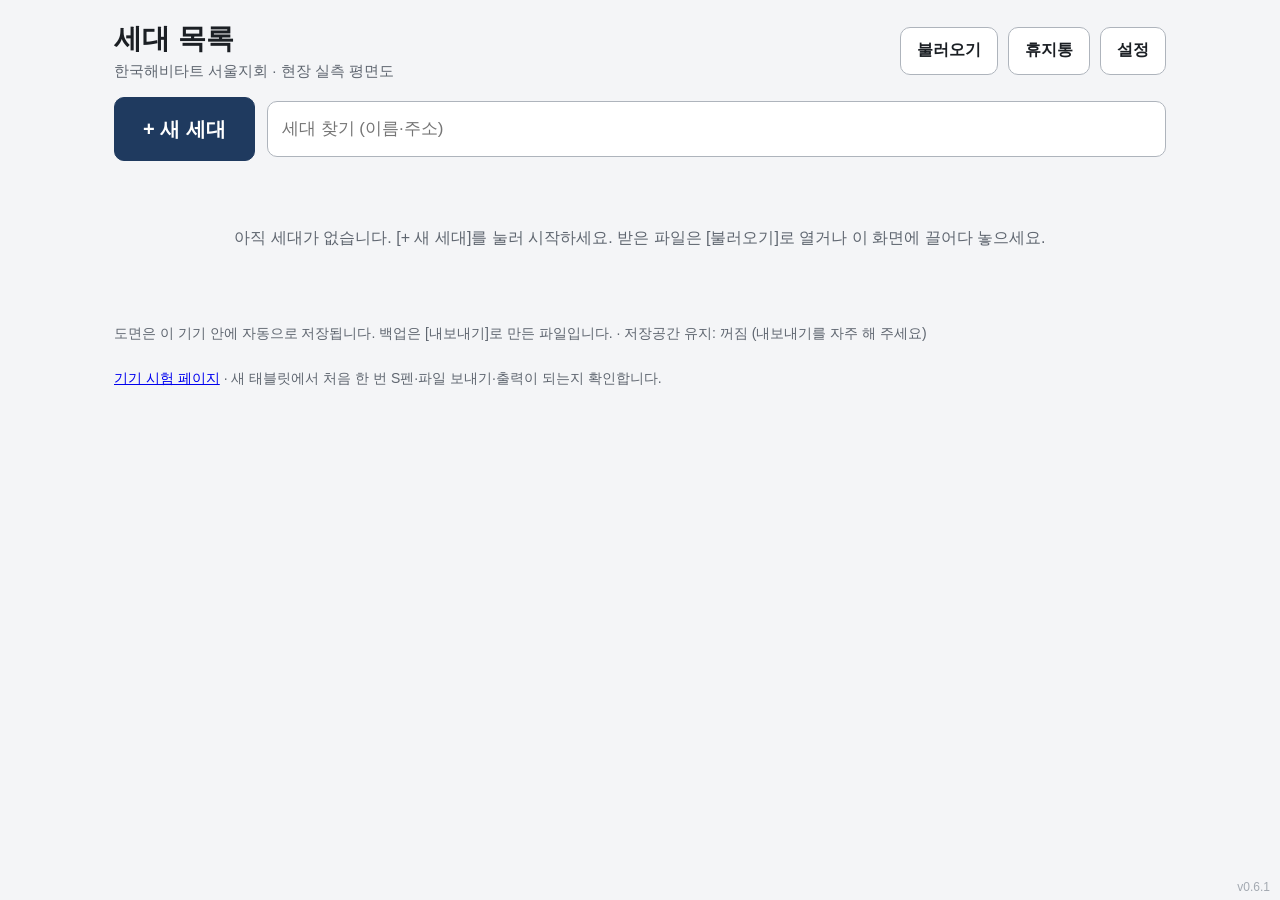
==== index.html @ 55244ece "평면도 앱 0.6.1: 사선 벽, 회전(되돌리기와 분리) Co-Authored-By: Claude Opus 5.5 <noreply@anthropic.com>" ====
<!doctype html>
<html lang="ko">
<head>
  <meta charset="utf-8">
  <meta name="viewport" content="width=device-width, initial-scale=1, viewport-fit=cover, interactive-widget=resizes-content">
  <meta name="theme-color" content="#1f5fae">
  <meta name="description" content="한국해비타트 서울지회 현장 실측 평면도">
  <title>평면도</title>
  <link rel="manifest" href="./manifest.webmanifest">
  <link rel="icon" href="./icons/icon.svg" type="image/svg+xml">
  <link rel="apple-touch-icon" href="./icons/icon-192.png">
  <link rel="stylesheet" href="./css/app.css">
  <link rel="stylesheet" href="./css/openings.css">
  <link rel="stylesheet" href="./css/fixtures.css">
  <link rel="stylesheet" href="./css/output.css">
  <link rel="stylesheet" href="./css/checks.css">
  <link rel="stylesheet" href="./css/settings.css">
  <script type="module" src="./js/main.js"></script>
</head>
<body>
  <div id="updateBanner" class="update-banner" role="status" hidden>
    <span>새 버전이 있습니다. 저장된 도면은 그대로 남습니다.</span>
    <button id="btnApplyUpdate" type="button" class="btn btn-primary">지금 적용</button>
  </div>

  <!-- 세대 목록 (filled by js/ui/list.js) -->
  <main id="list" class="screen list-screen" hidden></main>

  <!-- 그리기 화면 -->
  <section id="editor" class="screen editor" hidden aria-label="평면도 그리기">
    <header class="topbar">
      <button id="btnBack" type="button" class="btn btn-top">≡ 목록</button>
      <button id="btnTitle" type="button" class="title-btn" title="세대 정보 바꾸기">새 세대</button>
      <span id="saveState" class="save-state" aria-live="polite"></span>
      <div class="topbar-right">
        <button id="btnUndo" type="button" class="btn btn-top btn-icon" aria-label="되돌리기" title="되돌리기 (Ctrl+Z)" disabled>↶</button>
        <button id="btnRedo" type="button" class="btn btn-top btn-icon" aria-label="다시 실행" title="다시 실행 (Ctrl+Y)" disabled>↷</button>
        <button id="btnChecks" type="button" class="btn btn-top" aria-haspopup="true">검사 0</button>
        <button id="btnExport" type="button" class="btn btn-top btn-primary" title="프로젝트 파일로 보내기 (드라이브·PC)">내보내기</button>
        <button id="btnOutput" type="button" class="btn btn-top" title="A4 도면 그림(PNG·JPG·PDF)으로 저장">출력</button>
        <button id="btnSettings" type="button" class="btn btn-top" title="창·문 목록, 띄어 쓰기, 기본값, 조사자 이름">설정</button>
      </div>
    </header>

    <div class="editor-body">
      <nav id="toolbar" class="toolbar" aria-label="도구">
        <button type="button" class="tool" data-tool="wall" aria-pressed="true">
          <svg viewBox="0 0 32 32" aria-hidden="true"><path d="M6 6h6v14h14v6H6z" fill="currentColor"/></svg>
          <span>벽</span>
        </button>
        <button type="button" class="tool" data-tool="select" aria-pressed="false">
          <svg viewBox="0 0 32 32" aria-hidden="true"><path d="M8 4l16 12-7 1.5 4 8-3.5 1.8-4-8L8 24z" fill="currentColor"/></svg>
          <span>선택</span>
        </button>
        <button type="button" class="tool" data-tool="room" aria-pressed="false">
          <svg viewBox="0 0 32 32" aria-hidden="true"><rect x="4" y="7" width="20" height="18" fill="none" stroke="currentColor" stroke-width="3"/><path d="M26 2v8M22 6h8" stroke="currentColor" stroke-width="2.5"/></svg>
          <span>실 추가</span>
        </button>
        <button type="button" class="tool" data-tool="divider" aria-pressed="false">
          <svg viewBox="0 0 32 32" aria-hidden="true"><rect x="4" y="6" width="24" height="20" fill="none" stroke="currentColor" stroke-width="3"/><path d="M16 7v18" stroke="currentColor" stroke-width="2" stroke-dasharray="3 2.5"/></svg>
          <span>구역 나누기</span>
        </button>
        <div class="toolbar-sep" role="separator"></div>
        <button type="button" class="tool" data-tool="window" aria-pressed="false">
          <svg viewBox="0 0 32 32" aria-hidden="true"><rect x="3" y="12" width="26" height="8" fill="none" stroke="currentColor" stroke-width="2"/><path d="M3 16h26" stroke="currentColor" stroke-width="1.2"/></svg>
          <span>창</span>
        </button>
        <button type="button" class="tool" data-tool="door" aria-pressed="false">
          <svg viewBox="0 0 32 32" aria-hidden="true"><path d="M6 26V6M6 6a20 20 0 0 1 20 20" fill="none" stroke="currentColor" stroke-width="2"/></svg>
          <span>문</span>
        </button>
        <button type="button" class="tool" data-tool="fixture" aria-pressed="false">
          <svg viewBox="0 0 32 32" aria-hidden="true"><rect x="5" y="8" width="22" height="16" fill="none" stroke="currentColor" stroke-width="2"/><path d="M5 24L27 8" stroke="currentColor" stroke-width="1.5"/></svg>
          <span>설비</span>
        </button>
        <button type="button" class="tool" data-tool="memo" aria-pressed="false">
          <svg viewBox="0 0 32 32" aria-hidden="true"><path d="M4 22c4-8 7 4 11-3s6 2 13-6" fill="none" stroke="currentColor" stroke-width="2.5" stroke-linecap="round"/></svg>
          <span>메모</span>
        </button>
      </nav>

      <div id="canvasWrap" class="canvas-wrap">
        <canvas id="plan" aria-label="평면도 그림"></canvas>
        <p id="hint" class="hint"></p>
        <span id="penChip" class="pen-chip" hidden>S펜 사용 중 · 도면 위 손 터치는 무시</span>
        <div class="view-btns">
          <button id="btnRotate" type="button" class="btn" aria-label="도면 회전" title="누를 때마다 도면이 오른쪽으로 90° 회전합니다 (네 번 누르면 원래대로)">↻ 회전</button>
          <button id="btnDims" type="button" class="btn" aria-pressed="false" title="출력될 치수 줄 보기">치수선 보기</button>
          <button id="btnFit" type="button" class="btn" title="도면 전체가 보이게">전체 보기</button>
        </div>
        <section id="panel" class="panel" aria-label="입력" hidden></section>
      </div>
    </div>

    <div id="checksPopover" class="checks-popover" role="dialog" aria-label="검사 결과" hidden></div>
  </section>

  <div id="toasts" class="toasts" aria-live="polite"></div>
  <span id="appVersion" class="app-version"></span>
</body>
</html>
---- css/app.css ----
/* Floor-plan app styles. Landscape tablet first, dark-on-light, large touch targets
   (buttons >= 48px, numpad keys >= 64px). PC (fine pointer) gets a smaller numpad. */

:root {
  --font: "Malgun Gothic", "맑은 고딕", "Apple SD Gothic Neo", "Noto Sans KR", "Noto Sans CJK KR", sans-serif;
  --bg: #F4F5F7;
  --surface: #FFFFFF;
  --text: #1B1F24;
  --muted: #5F6670;
  --line: #D5D9DF;
  --line-strong: #AEB4BC;
  --primary: #1F3A5F;
  --primary-text: #FFFFFF;
  --accent: #0070C0;
  --active: #F59E0B;
  --active-bg: #FEF3C7;
  --warn: #E8710A;
  --danger: #C5221F;
  --ok: #1E7F3C;
  --soon: #A3A9B1;
  --touch: 48px;
  --key-w: 76px;
  --key-h: 64px;
  --radius: 10px;
  --topbar-h: 60px;
  --toolbar-w: 96px;
}

* { box-sizing: border-box; }

html, body {
  margin: 0;
  height: 100%;
  background: var(--bg);
  color: var(--text);
  font-family: var(--font);
  font-size: 16px;
  -webkit-text-size-adjust: 100%;
  -webkit-tap-highlight-color: transparent;
}

body { overflow: hidden; overscroll-behavior: none; }

/* No page pinch-zoom: the plan canvas has its own zoom. Lists and panels still scroll. */
html, body { touch-action: pan-x pan-y; }
.editor { touch-action: none; }
.editor .panel, .editor .toolbar, .checks-popover { touch-action: pan-y; }

button, input { font: inherit; color: inherit; }

[hidden] { display: none !important; }

.visually-hidden {
  position: absolute !important;
  width: 1px; height: 1px;
  overflow: hidden;
  clip: rect(0 0 0 0);
  white-space: nowrap;
}

/* ---- buttons ---------------------------------------------------------------------------- */

.btn {
  min-height: var(--touch);
  min-width: var(--touch);
  padding: 0 16px;
  border: 1px solid var(--line-strong);
  border-radius: var(--radius);
  background: var(--surface);
  color: var(--text);
  font-size: 16px;
  font-weight: 600;
  cursor: pointer;
  touch-action: manipulation;
  user-select: none;
  display: inline-flex;
  align-items: center;
  justify-content: center;
  gap: 6px;
  white-space: nowrap;
}
.btn:active:not(:disabled) { background: #E9ECF0; }
.btn:disabled { opacity: 0.4; cursor: default; }
.btn:focus-visible, .tool:focus-visible, .field:focus-visible, .chip:focus-visible, .key:focus-visible {
  outline: 3px solid var(--accent);
  outline-offset: 2px;
}
.btn-primary { background: var(--primary); border-color: var(--primary); color: var(--primary-text); }
.btn-primary:active:not(:disabled) { background: #16304F; }
.btn-danger { color: var(--danger); border-color: #E6B3B1; }
.btn-ghost { border-color: transparent; background: transparent; }
.btn-on { background: #FFF1E0; border-color: var(--warn); color: #9A4A00; }
.btn-big { min-height: 64px; font-size: 20px; padding: 0 28px; }
.btn-small { min-height: var(--touch); padding: 0 12px; font-size: 15px; font-weight: 500; }
.btn-soon, .btn-soon:active { color: var(--soon); border-style: dashed; background: transparent; cursor: default; }
.btn-soon small { font-size: 11px; font-weight: 500; margin-left: 4px; }

.text-input {
  min-height: var(--touch);
  padding: 0 14px;
  border: 1px solid var(--line-strong);
  border-radius: var(--radius);
  background: var(--surface);
  font-size: 17px;
}

/* ---- update banner ------------------------------------------------------------------- */

.update-banner {
  position: fixed;
  top: 0; left: 50%;
  transform: translateX(-50%);
  z-index: 50;
  display: flex; align-items: center; gap: 12px;
  padding: 8px 8px 8px 16px;
  background: #FFF8E1;
  border: 1px solid #F3D27A;
  border-radius: 0 0 12px 12px;
  box-shadow: 0 4px 14px rgba(0, 0, 0, 0.15);
}

/* ---- screens ------------------------------------------------------------------------------ */

.screen { position: fixed; inset: 0; }

/* ---- list screen -------------------------------------------------------------------------- */

.list-screen {
  overflow-y: auto;
  padding: 20px max(24px, env(safe-area-inset-left)) 40px;
  max-width: 1100px;
  margin: 0 auto;
}

.list-header {
  display: flex;
  align-items: center;
  justify-content: space-between;
  gap: 16px;
  margin-bottom: 16px;
}
.list-title { margin: 0; font-size: 28px; }
.list-sub { margin: 4px 0 0; color: var(--muted); font-size: 15px; }
.list-header-actions { display: flex; gap: 10px; }

.list-toolbar { display: flex; gap: 12px; align-items: center; margin-bottom: 16px; flex-wrap: wrap; }
.list-search { flex: 1; min-width: 220px; min-height: 56px; }

.list-items { display: flex; flex-direction: column; gap: 10px; }

.list-row {
  display: flex;
  align-items: stretch;
  gap: 8px;
  background: var(--surface);
  border: 1px solid var(--line);
  border-radius: 12px;
  padding: 6px;
}
.list-open {
  flex: 1;
  min-height: 64px;
  display: flex;
  flex-wrap: wrap;
  align-items: center;
  gap: 4px 14px;
  padding: 8px 12px;
  border: 0;
  background: transparent;
  text-align: left;
  border-radius: 8px;
  cursor: pointer;
}
.list-open:active { background: #EEF1F5; }
.list-open-static { cursor: default; }
.list-name { font-size: 19px; font-weight: 700; }
.list-meta { color: var(--muted); font-size: 14px; }
.list-actions { display: flex; align-items: center; gap: 6px; flex-wrap: wrap; justify-content: flex-end; }

.badge {
  display: inline-block;
  padding: 3px 9px;
  border-radius: 999px;
  font-size: 13px;
  font-weight: 600;
}
.badge-warn { background: #FFF1E0; color: #9A4A00; border: 1px solid #F5C08A; }

.list-empty { color: var(--muted); padding: 32px 8px; text-align: center; line-height: 1.6; }
.list-status { color: var(--muted); font-size: 14px; margin-top: 24px; line-height: 1.5; }

.drop-hint {
  position: fixed;
  inset: 12px;
  z-index: 40;
  display: flex;
  align-items: center;
  justify-content: center;
  border: 4px dashed var(--accent);
  border-radius: 20px;
  background: rgba(0, 112, 192, 0.08);
  color: var(--accent);
  font-size: 26px;
  font-weight: 700;
  pointer-events: none;
}

.app-version {
  position: fixed;
  right: 10px; bottom: 6px;
  color: var(--soon);
  font-size: 12px;
  pointer-events: none;
}
body:has(#editor:not([hidden])) .app-version { display: none; }

/* ---- editor ------------------------------------------------------------------------------- */

.editor { display: flex; flex-direction: column; }

.topbar {
  height: var(--topbar-h);
  flex: none;
  display: flex;
  align-items: center;
  gap: 8px;
  padding: 0 8px;
  padding-left: max(8px, env(safe-area-inset-left));
  padding-right: max(8px, env(safe-area-inset-right));
  background: var(--surface);
  border-bottom: 1px solid var(--line);
}
.btn-top { min-height: var(--touch); }
.btn-icon { font-size: 24px; padding: 0 12px; }
.title-btn {
  min-height: var(--touch);
  max-width: 34vw;
  padding: 0 12px;
  border: 0;
  border-radius: var(--radius);
  background: transparent;
  font-size: 19px;
  font-weight: 700;
  overflow: hidden;
  text-overflow: ellipsis;
  white-space: nowrap;
  cursor: pointer;
}
.title-btn:active { background: #EEF1F5; }
.save-state { color: var(--muted); font-size: 13px; white-space: nowrap; }
.save-state[data-state="error"], .save-state[data-state="nostore"] { color: var(--danger); font-weight: 700; }
.topbar-right { margin-left: auto; display: flex; gap: 8px; align-items: center; }
#btnChecks.has-warnings { border-color: var(--warn); color: #9A4A00; background: #FFF6EC; }

.editor-body { flex: 1; display: flex; min-height: 0; }

.toolbar {
  width: var(--toolbar-w);
  flex: none;
  display: flex;
  flex-direction: column;
  gap: 6px;
  padding: 8px 8px max(8px, env(safe-area-inset-bottom));
  padding-left: max(8px, env(safe-area-inset-left));
  background: var(--surface);
  border-right: 1px solid var(--line);
  overflow-y: auto;
}
.tool {
  min-height: 64px;
  width: 100%;
  display: flex;
  flex-direction: column;
  align-items: center;
  justify-content: center;
  gap: 2px;
  border: 2px solid transparent;
  border-radius: var(--radius);
  background: transparent;
  font-size: 15px;
  font-weight: 700;
  cursor: pointer;
  touch-action: manipulation;
  user-select: none;
}
.tool svg { width: 26px; height: 26px; }
.tool:active { background: #EEF1F5; }
.tool.tool-on { background: #E3EBF5; border-color: var(--primary); color: var(--primary); }
.tool-soon, .tool-soon:active { color: var(--soon); background: transparent; cursor: default; min-height: 56px; }
.tool-soon small { font-size: 10px; font-weight: 500; }
.toolbar-sep { height: 1px; background: var(--line); margin: 4px 2px; }

.canvas-wrap {
  position: relative;
  flex: 1;
  min-width: 0;
  overflow: hidden;
  background: #FFFFFF;
}
#plan {
  position: absolute;
  inset: 0;
  display: block;
  touch-action: none;
  user-select: none;
  -webkit-user-select: none;
  cursor: crosshair;
}
#plan[data-tool="select"] { cursor: default; }
#plan.space-pan { cursor: grab; }
#plan.panning { cursor: grabbing; }

.hint {
  position: absolute;
  top: 8px; left: 10px;
  max-width: min(640px, calc(100% - 400px)); /* leave room for [↻ 회전] [치수선 보기] [전체 보기] */
  margin: 0;
  padding: 6px 10px;
  border-radius: 8px;
  background: rgba(255, 255, 255, 0.88);
  color: var(--muted);
  font-size: 14px;
  line-height: 1.4;
  pointer-events: none;
}
/* Under [전체 보기] on the right, so it never covers the tool hint on the left. */
.pen-chip {
  position: absolute;
  top: 58px; right: 10px;
  max-width: 45%;
  padding: 6px 12px;
  border-radius: 999px;
  background: #E8F0FE;
  color: #174EA6;
  font-size: 13px;
  font-weight: 700;
  pointer-events: none;
}
.fit-btn { position: absolute; top: 8px; right: 10px; background: rgba(255, 255, 255, 0.95); }
/* [↻ 회전] [치수선 보기] [전체 보기] at the top right of the canvas. */
.view-btns { position: absolute; top: 8px; right: 10px; display: flex; gap: 6px; z-index: 5; }
.view-btns .btn { background: rgba(255, 255, 255, 0.95); }
.view-btns .btn.btn-on { background: #E8F0FE; border-color: #1A73E8; color: #174EA6; }
/* ---- checks popover ----------------------------------------------------------------------- */

.checks-popover {
  position: fixed;
  top: calc(var(--topbar-h) + 4px);
  right: 12px;
  z-index: 30;
  width: min(460px, calc(100vw - 24px));
  max-height: 60vh;
  overflow-y: auto;
  padding: 8px;
  background: var(--surface);
  border: 1px solid var(--line-strong);
  border-radius: 12px;
  box-shadow: 0 10px 30px rgba(0, 0, 0, 0.18);
}
.check-head { padding: 8px 10px; font-weight: 700; }
.check-item {
  display: block;
  width: 100%;
  min-height: var(--touch);
  padding: 10px 12px;
  border: 0;
  border-top: 1px solid var(--line);
  background: transparent;
  text-align: left;
  font-size: 15px;
  line-height: 1.4;
  cursor: pointer;
}
.check-item:active { background: #EEF1F5; }
.check-unmeasured { color: var(--muted); }
.check-outlier, .check-twoSide, .check-absorbed { color: #9A4A00; font-weight: 600; }

/* ---- bottom panel ------------------------------------------------------------------------- */

.panel {
  position: absolute;
  left: 0; right: 0; bottom: 0;
  z-index: 10;
  max-height: 75%;
  overflow-y: auto;
  padding: 10px 12px;
  padding-bottom: max(10px, env(safe-area-inset-bottom));
  padding-right: max(12px, env(safe-area-inset-right));
  background: var(--surface);
  border-top: 2px solid var(--line-strong);
  box-shadow: 0 -6px 20px rgba(0, 0, 0, 0.10);
  touch-action: manipulation;
}
.panel-inner { display: flex; gap: 16px; align-items: flex-start; }
.panel-main { flex: 1; min-width: 0; display: flex; flex-direction: column; gap: 10px; }
.panel-title { font-size: 14px; font-weight: 700; color: var(--muted); }
.panel-note, .panel-hint { margin: 0; color: var(--muted); font-size: 14px; line-height: 1.45; }
.panel-actions { display: flex; flex-wrap: wrap; gap: 8px; align-items: center; }
.panel-close { margin-left: auto; }

.field-row { display: flex; flex-wrap: wrap; align-items: center; gap: 8px 10px; }
.field-wrap { display: flex; align-items: center; gap: 8px; }
.field-label { font-size: 17px; font-weight: 700; white-space: nowrap; }
.field-sep { font-size: 22px; color: var(--line-strong); padding: 0 4px; }
.field-dot { font-size: 22px; color: var(--line-strong); }
.field {
  position: relative;
  min-height: 56px;
  min-width: 150px;
  padding: 4px 14px 4px 28px;
  display: inline-flex;
  flex-direction: column;
  align-items: flex-end;
  justify-content: center;
  border: 2px solid var(--line-strong);
  border-radius: var(--radius);
  background: var(--surface);
  cursor: pointer;
  touch-action: manipulation;
}
.field-active { border-color: var(--active); background: var(--active-bg); box-shadow: 0 0 0 2px rgba(245, 158, 11, 0.25); }
.field-mark { position: absolute; left: 8px; top: 50%; transform: translateY(-50%); color: #B45309; font-size: 14px; }
.field-value { font-size: 24px; font-weight: 700; color: var(--accent); font-variant-numeric: tabular-nums; }
.field-empty { color: var(--soon); font-weight: 500; }
.field-sub { font-size: 12px; color: var(--muted); }
.field-flag { font-size: 12px; font-weight: 700; color: var(--warn); }

.chip-row { display: flex; flex-wrap: wrap; gap: 6px; align-items: center; }
.chip {
  min-height: var(--touch);
  min-width: 64px;
  padding: 0 14px;
  border: 1px solid var(--line-strong);
  border-radius: 999px;
  background: var(--surface);
  font-size: 16px;
  font-weight: 600;
  cursor: pointer;
  touch-action: manipulation;
}
.chip:active { background: #EEF1F5; }
.chip-on { background: #E3EBF5; border-color: var(--primary); color: var(--primary); }
.chip-small { min-width: var(--touch); padding: 0 8px; }
.chip-label { font-size: 14px; color: var(--muted); margin-right: 4px; }
/* Room panel: the current name, large, with [이름 바꾸기]. */
.room-name-row { display: flex; align-items: center; flex-wrap: wrap; gap: 8px 12px; }
.room-name-label { font-size: 14px; font-weight: 700; color: var(--muted); }
.room-name-big { font-size: 24px; font-weight: 800; color: var(--text); max-width: 100%; overflow: hidden; text-overflow: ellipsis; white-space: nowrap; }
.room-name-empty { color: var(--soon); font-weight: 600; }
.room-name-input { font-size: 20px; }
/* A side value computed from a 구역 나누기 position (not measured): gray. */
.field-computed .field-value { color: #80868B; font-weight: 600; }
.custom-row { display: flex; gap: 8px; }
.custom-row .text-input { flex: 1; max-width: 360px; }

/* Numpad: big enough to use standing, with one hand. */
.numpad {
  flex: none;
  display: grid;
  grid-template-columns: repeat(4, var(--key-w));
  grid-auto-rows: var(--key-h);
  gap: 8px;
}
.key {
  border: 1px solid var(--line-strong);
  border-radius: 12px;
  background: #F8F9FA;
  font-size: 28px;
  font-weight: 700;
  cursor: pointer;
  touch-action: manipulation;
  user-select: none;
  -webkit-user-select: none;
}
.key:active:not(:disabled) { background: #DDE3EA; }
.key:disabled { opacity: 0.35; cursor: default; }
.key-back, .key-plus, .key-clear { background: #EEF1F5; }
.key-0 { grid-column: span 2; }
.key-ok { grid-column: span 2; background: var(--primary); border-color: var(--primary); color: #FFFFFF; font-size: 22px; }
.key-ok:active:not(:disabled) { background: #16304F; }

/* PC with a mouse: a smaller numpad (the keyboard is used instead). */
@media (hover: hover) and (pointer: fine) {
  :root { --key-w: 58px; --key-h: 46px; }
  .key { font-size: 22px; }
  .key-ok { font-size: 17px; }
}

/* Narrow or portrait screens: stack the numpad under the fields. */
@media (max-width: 820px) {
  :root { --toolbar-w: 78px; }
  .panel-inner { flex-direction: column; }
  .numpad { align-self: center; }
  .title-btn { max-width: 24vw; font-size: 16px; }
  .save-state { display: none; }
  .topbar-right { gap: 4px; }
  .topbar-right .btn-top { padding: 0 8px; font-size: 14px; }
}
/* 구역 나누기 is the longest tool name: let it wrap onto two short lines. */
.tool span { text-align: center; line-height: 1.15; word-break: keep-all; }

/* ---- toasts and dialogs ------------------------------------------------------------------- */

.toasts {
  position: fixed;
  top: calc(var(--topbar-h) + 10px);
  left: 50%;
  transform: translateX(-50%);
  z-index: 80;   /* above every dialog (70), so a message from a dialog's button is seen */
  display: flex;
  flex-direction: column;
  align-items: center;
  gap: 8px;
  width: min(640px, calc(100vw - 32px));
  pointer-events: none;
}
.toast {
  pointer-events: auto;
  display: flex;
  align-items: center;
  gap: 12px;
  padding: 12px 16px;
  border-radius: 12px;
  background: #2B3036;
  color: #FFFFFF;
  font-size: 16px;
  line-height: 1.4;
  box-shadow: 0 6px 20px rgba(0, 0, 0, 0.25);
  animation: toast-in 0.18s ease-out;
  transition: opacity 0.25s, transform 0.25s;
}
.toast-ok { background: #1E5631; }
.toast-warn { background: #8A4B00; }
.toast-error { background: #A31F1C; }
.toast-out { opacity: 0; transform: translateY(-6px); }
.toast-action {
  min-height: 40px;
  padding: 0 12px;
  border: 1px solid rgba(255, 255, 255, 0.6);
  border-radius: 8px;
  background: transparent;
  color: #FFFFFF;
  font-weight: 700;
  cursor: pointer;
}
@keyframes toast-in { from { opacity: 0; transform: translateY(-8px); } to { opacity: 1; transform: none; } }

.dialog-backdrop {
  position: fixed;
  inset: 0;
  z-index: 70;
  display: flex;
  align-items: center;
  justify-content: center;
  padding: 16px;
  background: rgba(20, 24, 30, 0.45);
}
.dialog {
  width: min(560px, 100%);
  max-height: calc(100vh - 32px);
  overflow-y: auto;
  padding: 20px;
  border-radius: 16px;
  background: var(--surface);
  box-shadow: 0 16px 40px rgba(0, 0, 0, 0.3);
}
.dialog-title { margin: 0 0 10px; font-size: 21px; }
.dialog-msg { margin: 6px 0; line-height: 1.5; color: var(--text); }
.dialog-field { display: flex; flex-direction: column; gap: 4px; margin: 12px 0; font-size: 15px; color: var(--muted); }
.dialog-input {
  min-height: var(--touch);
  padding: 0 12px;
  border: 1px solid var(--line-strong);
  border-radius: var(--radius);
  font-size: 17px;
  color: var(--text);
}
.dialog-buttons { display: flex; justify-content: flex-end; flex-wrap: wrap; gap: 8px; margin-top: 18px; }
---- css/openings.css ----
/* Opening panel (창·문). Builds on the panel, chip, field and btn styles of app.css. */

.op-panel .panel-main { gap: 8px; }

.op-title { display: flex; align-items: baseline; flex-wrap: wrap; gap: 6px 12px; }
.op-preview { font-size: 18px; font-weight: 700; color: #0070C0; }
.op-preview-empty { color: var(--muted, #6B7280); font-weight: 600; font-size: 16px; }

.op-choices { display: flex; flex-direction: column; gap: 6px; }
.op-row { flex-wrap: wrap; }
.op-row-label {
  min-width: 4.5em;
  font-size: 14px;
  font-weight: 700;
  color: var(--muted, #6B7280);
  margin-right: 2px;
}
.op-toggle { margin-left: 6px; }

.op-size-block { display: flex; flex-direction: column; gap: 6px; }
.op-field { min-width: 120px; }
.op-size { font-variant-numeric: tabular-nums; }
.op-size-recent { border-style: dashed; }
.op-drawwidth { min-width: 5.5em; text-align: center; font-size: 15px; color: var(--muted, #6B7280); }
.op-swing { font-size: 14px; color: var(--muted, #6B7280); }

/* Narrow screens: keep the numpad below the choices. */
@media (max-width: 820px) {
  .op-panel { flex-direction: column; }
}
---- css/fixtures.css ----
/* Stage B package "fixtures + info + memo": 설비 chip bar and panel, 메모 bar, 세대 정보 form.
   Builds on app.css (.btn, .chip, .field, .numpad, .dialog*). Linked after app.css. */

/* ---- floating tool bars over the canvas (설비 types, 메모 modes) ---------------------------- */

.fx-bar, .memo-bar {
  position: absolute;
  top: 66px;                 /* under the tool hint (.hint, top left, up to two lines) */
  left: 10px;
  max-width: calc(100% - 20px);
  z-index: 6;
  display: flex;
  flex-wrap: wrap;
  align-items: center;
  gap: 6px;
  padding: 6px 8px;
  border: 1px solid var(--line);
  border-radius: 14px;
  background: rgba(255, 255, 255, 0.94);
  box-shadow: 0 4px 14px rgba(0, 0, 0, 0.10);
  touch-action: manipulation;
  pointer-events: auto;
}
.fx-bar-label, .memo-bar-label {
  font-size: 14px;
  font-weight: 700;
  color: var(--muted);
  padding: 0 4px;
}
.fx-chip { min-width: 0; }

/* ---- fixture panel ------------------------------------------------------------------------ */

.fx-panel .panel-title { display: flex; flex-wrap: wrap; align-items: baseline; gap: 10px; }
.fx-label-preview { font-weight: 500; color: var(--text); }
.fx-wall {
  font-size: 12px;
  font-weight: 700;
  color: var(--ok);
  border: 1px solid #A8D5B5;
  border-radius: 999px;
  padding: 1px 8px;
}
.fx-types .chip-small { min-width: 0; padding: 0 12px; }
/* 기타: name box (keyboard) */
.fx-name-row { align-items: center; margin: 6px 0; }
.fx-name-row .chip-label { flex: none; }
/* [벽 속에 넣기] (옷장 / 신발장 against a wall) */
.fx-in-wall { white-space: nowrap; }

/* ---- 세대 정보 form ------------------------------------------------------------------------ */

.info-form { width: min(720px, 100%); }
.info-note { color: var(--muted); font-size: 15px; }
.info-grid {
  display: grid;
  grid-template-columns: 1fr 1fr;
  gap: 4px 16px;
}
.info-field { margin: 8px 0; }
.info-label { font-size: 16px; font-weight: 700; color: var(--text); }
.info-input { min-height: 56px; font-size: 19px; }
.info-sub { font-size: 13px; color: var(--muted); }
.info-address, .info-title { grid-column: 1 / -1; }
.info-fill-row { grid-column: 1 / -1; display: flex; justify-content: flex-end; margin-top: -4px; }
.info-form .dialog-buttons .btn { min-width: 110px; min-height: 56px; font-size: 18px; }

@media (max-width: 620px) {
  .info-grid { grid-template-columns: 1fr; }
}
---- css/output.css ----
/* [출력] dialog (stage C, js/ui/output.js). Builds on .dialog-backdrop / .dialog / .btn from app.css. */

.out-dialog {
  width: min(820px, 100%);
}
.out-body {
  display: flex;
  gap: 20px;
  align-items: flex-start;
}
.out-preview {
  flex: 0 0 auto;
  display: flex;
  flex-direction: column;
  align-items: center;
  gap: 6px;
}
.out-preview-canvas {
  display: block;
  width: 300px;
  height: 424px;   /* A4 portrait; a landscape page gets its size from output.js (380 × 269) */
  background: #FFFFFF;
  border: 1px solid var(--line-strong, #AEB4BC);
  box-shadow: 0 2px 8px rgba(0, 0, 0, 0.12);
}
.out-scale-info {
  font-size: 14px;
  color: var(--muted, #5F6670);
}
.out-options {
  flex: 1 1 auto;
  min-width: 0;
  display: flex;
  flex-direction: column;
  gap: 14px;
}
.out-group {
  display: flex;
  flex-direction: column;
  gap: 6px;
}
.out-label {
  font-size: 15px;
  font-weight: 700;
  color: var(--muted, #5F6670);
}
.out-seg {
  display: flex;
  flex-wrap: wrap;
  gap: 6px;
}
.out-seg-btn {
  flex: 1 1 0;
  min-width: 84px;
}
.out-seg-btn.out-seg-on {
  background: var(--primary, #1F3A5F);
  border-color: var(--primary, #1F3A5F);
  color: var(--primary-text, #FFFFFF);
}
.out-checks {
  display: flex;
  flex-direction: column;
  gap: 2px;
}
.out-check {
  display: flex;
  align-items: center;
  gap: 10px;
  min-height: var(--touch, 48px);
  font-size: 17px;
  cursor: pointer;
}
.out-check-input {
  width: 24px;
  height: 24px;
  margin: 0;
  accent-color: var(--primary, #1F3A5F);
}
.out-check-off {
  opacity: 0.4;
  cursor: default;
}
.out-select {
  min-height: var(--touch, 48px);
  padding: 0 10px;
  border: 1px solid var(--line-strong, #AEB4BC);
  border-radius: var(--radius, 10px);
  background: var(--surface, #FFFFFF);
  font: inherit;
  font-size: 17px;
  color: var(--text, #1B1F24);
}
.out-note {
  margin: 0;
  padding: 10px 12px;
  border-radius: var(--radius, 10px);
  background: #E8F1FB;
  color: #0B4A80;
  font-size: 15px;
  line-height: 1.45;
}
.out-warn {
  margin: 0;
  padding: 10px 12px;
  border-radius: var(--radius, 10px);
  background: #FFF1E0;
  color: #9A4A00;
  font-size: 15px;
  line-height: 1.45;
}
/* 종류 치수선 없이: what the page holds. */
.out-kind-note {
  margin: 0;
  padding: 10px 12px;
  border-radius: var(--radius, 10px);
  background: #F1F3F5;
  color: var(--text, #1B1F24);
  font-size: 15px;
  line-height: 1.45;
}
/* [↻ 도면 회전] and its hint. */
.out-rotate-row {
  display: flex;
  flex-wrap: wrap;
  align-items: center;
  gap: 8px 12px;
}
.out-rotate-hint {
  color: #9A4A00;
  font-size: 15px;
}
.out-rotate-hint:empty { display: none; }
.out-select:disabled { opacity: 0.45; }
.out-note[hidden], .out-warn[hidden], .out-kind-note[hidden] { display: none; }

/* Narrow or short screens (tablet portrait, phones): preview above the options. */
@media (max-width: 700px) {
  .out-body { flex-direction: column; align-items: stretch; }
  .out-preview-canvas { width: 220px !important; height: 311px !important; }
  .out-preview-canvas.out-landscape { width: 300px !important; height: 212px !important; }
}
---- css/checks.css ----
/* 검사 panel (js/ui/checks-ui.js). Uses the variables of css/app.css (--touch, --line, --warn, ...).
   The panel renders into the editor's #checksPopover; ChecksPanel adds the class ck-host to it. */

.checks-popover.ck-host {
  width: min(600px, calc(100vw - 24px));
  max-height: calc(100vh - var(--topbar-h, 60px) - 24px);
  padding: 0;
  overscroll-behavior: contain;
}

.ck-panel { padding: 4px 12px 12px; }

.ck-head {
  position: sticky;
  top: 0;
  z-index: 1;
  display: flex;
  align-items: center;
  gap: 12px;
  padding: 10px 0;
  background: var(--surface, #fff);
  border-bottom: 1px solid var(--line, #D5D9DF);
}
.ck-title { margin: 0; font-size: 18px; }
.ck-summary { flex: 1; color: var(--muted, #5F6670); font-size: 15px; }
.ck-close { min-height: var(--touch, 48px); min-width: 72px; }

.ck-empty { margin: 14px 2px; font-size: 16px; color: var(--muted, #5F6670); }
.ck-ok { color: var(--ok, #1E7F3C); font-weight: 600; }

.ck-group { margin-top: 12px; }
.ck-group-title {
  margin: 0;
  padding: 8px 2px;
  font-size: 16px;
  font-weight: 700;
}
.ck-group-check > .ck-group-title { color: #9A4A00; }
details.ck-group > summary.ck-group-title {
  min-height: var(--touch, 48px);
  display: flex;
  align-items: center;
  cursor: pointer;
  color: var(--text, #1B1F24);
  list-style: none;
}
details.ck-group > summary.ck-group-title::-webkit-details-marker { display: none; }
details.ck-group > summary.ck-group-title::before {
  content: "▸";
  display: inline-block;
  width: 1.2em;
  color: var(--muted, #5F6670);
}
details.ck-group[open] > summary.ck-group-title::before { content: "▾"; }
details.ck-group > summary.ck-group-title::after {
  content: "누르면 펼쳐집니다";
  margin-left: 10px;
  font-size: 13px;
  font-weight: normal;
  color: var(--muted, #5F6670);
}
details.ck-group[open] > summary.ck-group-title::after { content: "누르면 접힙니다"; }
.ck-hint { margin: 0 2px 8px; font-size: 13px; line-height: 1.45; color: var(--muted, #5F6670); }

.ck-row {
  display: flex;
  flex-wrap: wrap;
  align-items: center;
  gap: 8px 12px;
  padding: 10px 2px;
  border-top: 1px solid var(--line, #D5D9DF);
}
.ck-text { flex: 1 1 260px; min-width: 0; font-size: 15px; line-height: 1.45; }
.ck-chip {
  display: inline-block;
  margin-right: 6px;
  padding: 1px 8px;
  border-radius: 999px;
  font-size: 12px;
  font-weight: 700;
  vertical-align: 1px;
  white-space: nowrap;
}
.ck-chip-check { background: #FDEBD3; color: #9A4A00; }
.ck-chip-info { background: #ECEFF3; color: var(--muted, #5F6670); }
.ck-level-check .ck-message { color: var(--text, #1B1F24); font-weight: 600; }
.ck-level-info .ck-message { color: var(--text, #1B1F24); }
.ck-status { display: block; margin-top: 2px; font-size: 12px; color: var(--warn, #E8710A); }
.ck-status-done { color: var(--ok, #1E7F3C); }

.ck-actions { display: flex; gap: 8px; flex: 0 0 auto; }
.ck-btn {
  min-height: var(--touch, 48px);
  min-width: 96px;
  padding: 0 14px;
  font-size: 15px;
}
.ck-resolve { border-color: var(--ok, #1E7F3C); color: var(--ok, #1E7F3C); }
.ck-locate[disabled] { opacity: 0.45; }

.ck-resolved .ck-text { opacity: 0.55; }
.ck-resolved .ck-message { text-decoration: line-through; text-decoration-color: rgba(0, 0, 0, 0.35); font-weight: normal; }

@media (max-width: 560px) {
  .ck-actions { width: 100%; }
  .ck-btn { flex: 1; }
}
---- css/settings.css ----
/* 설정 screen (js/ui/settings.js). A full page over the list or the editor; big touch targets. */

.settings-backdrop {
  align-items: stretch;
  justify-content: center;
  padding: 0;
  background: var(--bg);
  z-index: 65;            /* below its own dialogs (.dialog-backdrop 70) and the toasts (60 → raised below) */
}
/* Toasts stay readable over the settings page. */
body:has(.settings-backdrop) .toasts { z-index: 80; }

.settings-page {
  width: min(1000px, 100%);
  height: 100%;
  overflow-y: auto;
  padding: 16px max(20px, env(safe-area-inset-left)) 48px;
  -webkit-overflow-scrolling: touch;
  touch-action: pan-y;
}

.settings-header {
  position: sticky;
  top: -16px;
  z-index: 2;
  display: flex;
  align-items: center;
  gap: 16px;
  margin: -16px -4px 0;
  padding: 16px 4px 10px;
  background: var(--bg);
}
.settings-title { margin: 0; font-size: 28px; flex: 1; }
.settings-back { min-height: 56px; font-size: 18px; padding: 0 20px; }
.settings-reset { color: var(--danger); border-color: #E6B3B1; }

.settings-saved { margin: 4px 0 12px; color: var(--muted); font-size: 15px; }
.settings-saved-warn { color: var(--danger); font-weight: 700; }

.settings-section {
  margin: 0 0 16px;
  padding: 16px 18px;
  background: var(--surface);
  border: 1px solid var(--line);
  border-radius: 14px;
}
.settings-h2 { margin: 0 0 4px; font-size: 21px; }
.settings-note { margin: 4px 0 8px; color: var(--muted); font-size: 15px; line-height: 1.5; }

.settings-row {
  display: grid;
  grid-template-columns: 170px 1fr;
  align-items: center;
  gap: 8px 14px;
  padding: 10px 0;
  border-top: 1px solid var(--line);
}
.settings-section > .settings-row:first-of-type { border-top: 0; }
.settings-row > .settings-note { grid-column: 2; margin: 0; }
.settings-label { font-size: 17px; font-weight: 700; }
.settings-chips { gap: 8px; }
.settings-chip { min-height: 52px; font-size: 17px; }
.settings-add { min-height: 52px; border-style: dashed; color: var(--primary); }

.settings-toggles { display: flex; flex-wrap: wrap; gap: 8px; }
.settings-toggle { min-height: 60px; flex-direction: column; gap: 2px; padding: 6px 18px; }
.settings-example { font-size: 15px; font-weight: 500; color: var(--accent); }

.settings-num { display: flex; align-items: center; gap: 8px; flex-wrap: wrap; }
.settings-number { width: 130px; min-height: 56px; font-size: 22px; font-weight: 700; text-align: right; font-variant-numeric: tabular-nums; }
.settings-unit { font-size: 17px; color: var(--muted); }
.settings-default { font-size: 14px; color: var(--muted); margin-left: 6px; }
.settings-help { grid-column: 2; }

.settings-current {
  margin-top: 10px;
  padding: 12px 14px;
  border-radius: 10px;
  background: #F1F5FA;
  display: flex;
  align-items: center;
  flex-wrap: wrap;
  gap: 8px 16px;
}
.settings-current-text { margin: 0; flex: 1; min-width: 260px; font-size: 16px; line-height: 1.5; }
.settings-apply { min-height: 56px; font-size: 17px; }

.settings-surveyor { width: min(360px, 100%); min-height: 56px; font-size: 19px; }

/* The [설정] button on the list screen sits with [불러오기] and [휴지통]. */
.list-settings { font-weight: 700; }

@media (max-width: 700px) {
  .settings-row { grid-template-columns: 1fr; }
  .settings-row > .settings-note, .settings-help { grid-column: 1; }
  .settings-title { font-size: 24px; }
}
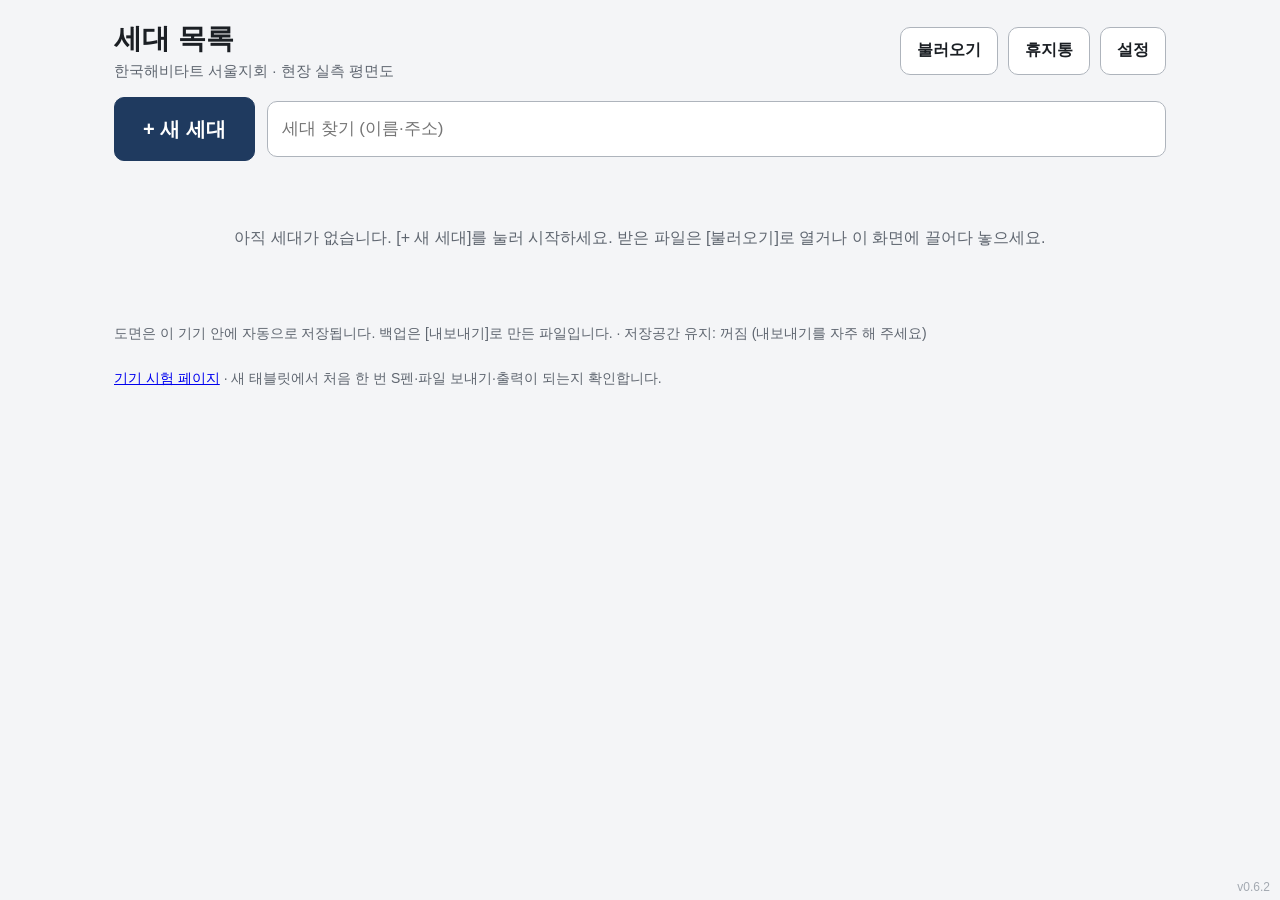
==== commit 95465fa0: "평면도 앱 0.6.2: 지우개 도구 (닿은 것만 지움) Co-Authored-By: Claude Opus 5.5 <noreply@anthropic.com>" ====
--- a/index.html
+++ b/index.html
@@ -77,6 +77,11 @@
           <svg viewBox="0 0 32 32" aria-hidden="true"><path d="M4 22c4-8 7 4 11-3s6 2 13-6" fill="none" stroke="currentColor" stroke-width="2.5" stroke-linecap="round"/></svg>
           <span>메모</span>
         </button>
+        <div class="toolbar-sep" role="separator"></div>
+        <button type="button" class="tool" data-tool="eraser" aria-pressed="false">
+          <svg viewBox="0 0 32 32" aria-hidden="true"><path d="M19 4.5l8.5 8.5L15 25.5 6.5 17z" fill="none" stroke="currentColor" stroke-width="2.2" stroke-linejoin="round"/><path d="M12.75 10.75l8.5 8.5L15 25.5 6.5 17z" fill="currentColor"/><path d="M17 28h11" stroke="currentColor" stroke-width="2.2" stroke-linecap="round"/></svg>
+          <span>지우개</span>
+        </button>
       </nav>
 
       <div id="canvasWrap" class="canvas-wrap">
--- a/css/app.css
+++ b/css/app.css
@@ -289,6 +289,13 @@
 .tool-soon, .tool-soon:active { color: var(--soon); background: transparent; cursor: default; min-height: 56px; }
 .tool-soon small { font-size: 10px; font-weight: 500; }
 .toolbar-sep { height: 1px; background: var(--line); margin: 4px 2px; }
+/* Nine tools since 지우개 (0.6.2): a short landscape tablet (Galaxy Tab: about 730 css px under the
+   system bars) still shows them all without scrolling the toolbar. */
+@media (max-height: 780px) {
+  .toolbar { gap: 4px; }
+  .tool { min-height: 56px; }
+  .toolbar-sep { margin: 2px 2px; }
+}
 
 .canvas-wrap {
   position: relative;
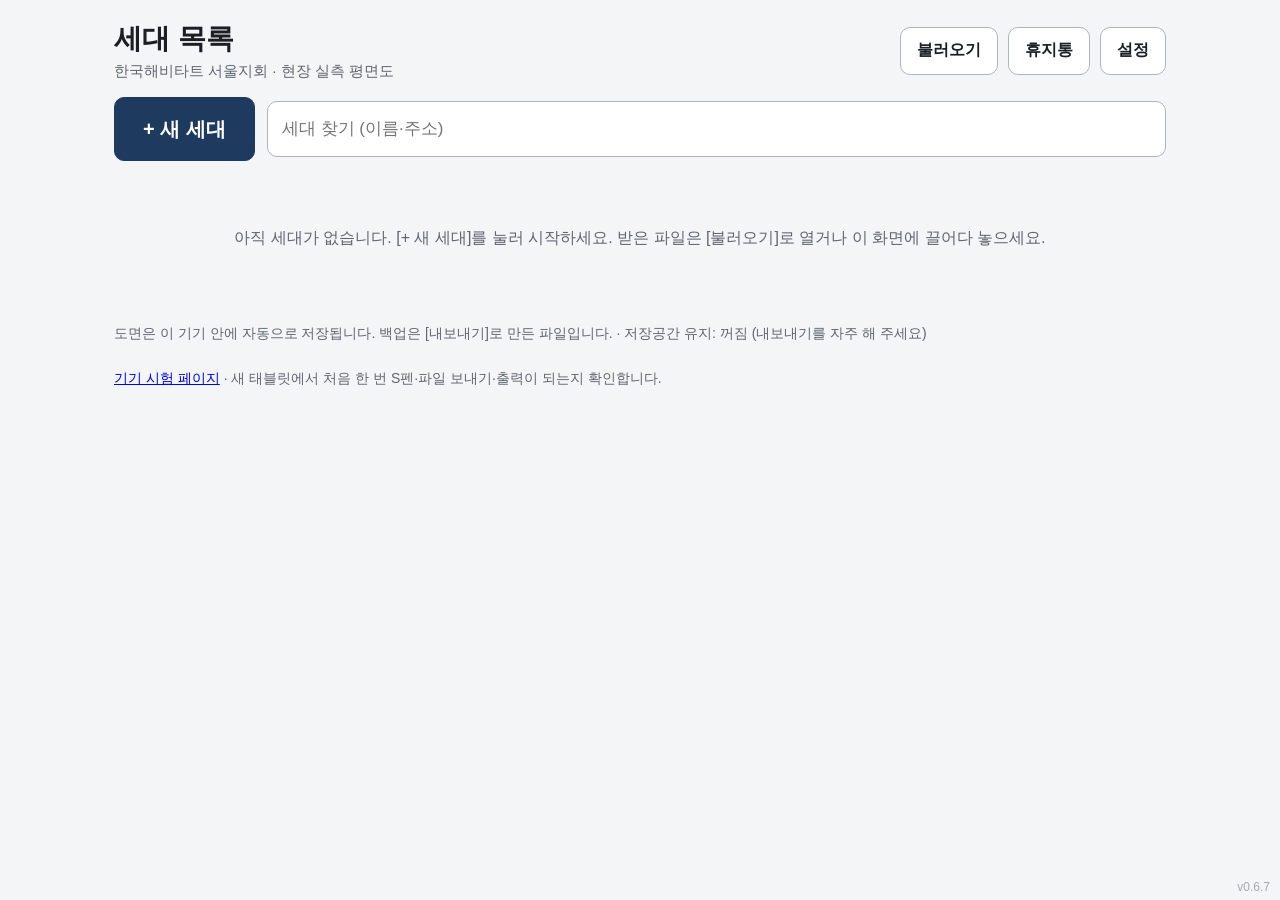
==== commit f0336e43: "평면도 앱 0.6.7: 외벽 표시, 전체 검토 수정 Co-Authored-By: Claude Opus 5.5 <noreply@anthropic.com>" ====
--- a/index.html
+++ b/index.html
@@ -19,8 +19,9 @@
 </head>
 <body>
   <div id="updateBanner" class="update-banner" role="status" hidden>
-    <span>새 버전이 있습니다. 저장된 도면은 그대로 남습니다.</span>
+    <span class="update-text">새 버전이 있습니다. 저장된 도면은 그대로 남습니다.</span>
     <button id="btnApplyUpdate" type="button" class="btn btn-primary">지금 적용</button>
+    <button id="btnUpdateLater" type="button" class="btn btn-ghost">나중에</button>
   </div>
 
   <!-- 세대 목록 (filled by js/ui/list.js) -->
@@ -91,6 +92,7 @@
         <div class="view-btns">
           <button id="btnRotate" type="button" class="btn" aria-label="도면 회전" title="누를 때마다 도면이 오른쪽으로 90° 회전합니다 (네 번 누르면 원래대로)">↻ 회전</button>
           <button id="btnDims" type="button" class="btn" aria-pressed="false" title="출력될 치수 줄 보기">치수선 보기</button>
+          <button id="btnExterior" type="button" class="btn" aria-pressed="false" title="외벽을 빨간색으로 보기">외벽 보기</button>
           <button id="btnFit" type="button" class="btn" title="도면 전체가 보이게">전체 보기</button>
         </div>
         <section id="panel" class="panel" aria-label="입력" hidden></section>
--- a/css/app.css
+++ b/css/app.css
@@ -2,7 +2,8 @@
    (buttons >= 48px, numpad keys >= 64px). PC (fine pointer) gets a smaller numpad. */
 
 :root {
-  --font: "Malgun Gothic", "맑은 고딕", "Apple SD Gothic Neo", "Noto Sans KR", "Noto Sans CJK KR", sans-serif;
+  /* Same list as FONT_STACK in js/ui/theme.js: Roboto gives the Latin letters a sans face on Android. */
+  --font: "Malgun Gothic", "맑은 고딕", "Apple SD Gothic Neo", Roboto, "Noto Sans KR", "Noto Sans CJK KR", sans-serif;
   --bg: #F4F5F7;
   --surface: #FFFFFF;
   --text: #1B1F24;
@@ -24,7 +25,9 @@
   --radius: 10px;
   --topbar-h: 60px;
   --toolbar-w: 96px;
-}
+  --banner-h: 0px;   /* the update banner's strip (body.has-update) */
+}
+body.has-update { --banner-h: 56px; }
 
 * { box-sizing: border-box; }
 
@@ -90,6 +93,10 @@
 .btn-danger { color: var(--danger); border-color: #E6B3B1; }
 .btn-ghost { border-color: transparent; background: transparent; }
 .btn-on { background: #FFF1E0; border-color: var(--warn); color: #9A4A00; }
+/* The length panel's [외벽] switch (core/exterior.js): on = the wall is drawn and printed red as 외벽. */
+.btn-ext-on { background: #FDECEA; border-color: #D32F2F; color: #B71C1C; }
+.btn-note { font-size: 12px; font-weight: 500; color: var(--muted); }
+.btn-ext-on .btn-note { color: #B71C1C; }
 .btn-big { min-height: 64px; font-size: 20px; padding: 0 28px; }
 .btn-small { min-height: var(--touch); padding: 0 12px; font-size: 15px; font-weight: 500; }
 .btn-soon, .btn-soon:active { color: var(--soon); border-style: dashed; background: transparent; cursor: default; }
@@ -105,23 +112,25 @@
 }
 
 /* ---- update banner ------------------------------------------------------------------- */
+/* A strip above the screen, which moves down by its height (.screen top: --banner-h): it never covers the
+   top bar (↶ / ↷, 검사, 내보내기; review 2026-10-25). [나중에] hides it for this visit (main.js). */
 
 .update-banner {
   position: fixed;
-  top: 0; left: 50%;
-  transform: translateX(-50%);
+  top: 0; left: 0; right: 0;
+  height: var(--banner-h);
   z-index: 50;
-  display: flex; align-items: center; gap: 12px;
-  padding: 8px 8px 8px 16px;
+  display: flex; align-items: center; justify-content: center; gap: 10px;
+  padding: 0 max(12px, env(safe-area-inset-right)) 0 max(12px, env(safe-area-inset-left));
   background: #FFF8E1;
-  border: 1px solid #F3D27A;
-  border-radius: 0 0 12px 12px;
-  box-shadow: 0 4px 14px rgba(0, 0, 0, 0.15);
-}
+  border-bottom: 1px solid #F3D27A;
+}
+.update-text { min-width: 0; overflow: hidden; text-overflow: ellipsis; white-space: nowrap; font-size: 15px; font-weight: 600; }
+.update-banner .btn { flex: none; }
 
 /* ---- screens ------------------------------------------------------------------------------ */
 
-.screen { position: fixed; inset: 0; }
+.screen { position: fixed; inset: var(--banner-h) 0 0 0; }
 
 /* ---- list screen -------------------------------------------------------------------------- */
 
@@ -231,6 +240,10 @@
   border-bottom: 1px solid var(--line);
 }
 .btn-top { min-height: var(--touch); }
+/* Only the household name shrinks (with …) when the bar is short of room: a long 세대명 squeezed [≡ 목록]
+   until its text spilled out (portrait tablet, review 2026-10-25). */
+.topbar > .btn-top, .topbar-right, .topbar-right .btn-top { flex: none; }
+.title-btn { min-width: 0; }
 .btn-icon { font-size: 24px; padding: 0 12px; }
 .title-btn {
   min-height: var(--touch);
@@ -320,7 +333,7 @@
 .hint {
   position: absolute;
   top: 8px; left: 10px;
-  max-width: min(640px, calc(100% - 400px)); /* leave room for [↻ 회전] [치수선 보기] [전체 보기] */
+  max-width: min(640px, calc(100% - 500px)); /* leave room for [↻ 회전] [치수선 보기] [외벽 보기] [전체 보기] */
   margin: 0;
   padding: 6px 10px;
   border-radius: 8px;
@@ -330,9 +343,10 @@
   line-height: 1.4;
   pointer-events: none;
 }
-/* Under [전체 보기] on the right, so it never covers the tool hint on the left. */
+/* Under [전체 보기] on the right, so it never covers the tool hint on the left. Above the 설비 / 메모 bars. */
 .pen-chip {
   position: absolute;
+  z-index: 7;
   top: 58px; right: 10px;
   max-width: 45%;
   padding: 6px 12px;
@@ -344,15 +358,23 @@
   pointer-events: none;
 }
 .fit-btn { position: absolute; top: 8px; right: 10px; background: rgba(255, 255, 255, 0.95); }
-/* [↻ 회전] [치수선 보기] [전체 보기] at the top right of the canvas. */
+/* [↻ 회전] [치수선 보기] [외벽 보기] [전체 보기] at the top right of the canvas. */
 .view-btns { position: absolute; top: 8px; right: 10px; display: flex; gap: 6px; z-index: 5; }
 .view-btns .btn { background: rgba(255, 255, 255, 0.95); }
 .view-btns .btn.btn-on { background: #E8F0FE; border-color: #1A73E8; color: #174EA6; }
+/* A narrow plan (the tablet upright: 727 px): the hint goes under the canvas buttons, as wide as the plan
+   (it was 227 px wide and 7 lines tall, mostly under the 설비 bar), and the S펜 chip takes the free space
+   left of the buttons. */
+.canvas-wrap { container: plan / inline-size; }
+@container plan (max-width: 960px) {
+  .hint { top: 64px; max-width: min(640px, calc(100% - 20px)); }
+  .pen-chip { top: 8px; left: 10px; right: auto; max-width: calc(100% - 500px); border-radius: 14px; line-height: 1.3; }
+}
 /* ---- checks popover ----------------------------------------------------------------------- */
 
 .checks-popover {
   position: fixed;
-  top: calc(var(--topbar-h) + 4px);
+  top: calc(var(--banner-h) + var(--topbar-h) + 4px);
   right: 12px;
   z-index: 30;
   width: min(460px, calc(100vw - 24px));
@@ -480,6 +502,8 @@
   -webkit-user-select: none;
 }
 .key:active:not(:disabled) { background: #DDE3EA; }
+/* A finger press held back while the S Pen hovers (input.js installPalmGuard): it acts when the finger lifts. */
+.key.key-held:not(:disabled) { background: #DDE3EA; box-shadow: inset 0 0 0 2px #1A73E8; }
 .key:disabled { opacity: 0.35; cursor: default; }
 .key-back, .key-plus, .key-clear { background: #EEF1F5; }
 .key-0 { grid-column: span 2; }
@@ -508,9 +532,12 @@
 
 /* ---- toasts and dialogs ------------------------------------------------------------------- */
 
+/* Under the row of canvas buttons ([↻ 회전] … [전체 보기], 8 + 48 px), and taps go through a toast (only
+   its own button takes them): a toast over [↻ 회전] swallowed the next press (review 2026-10-25). In the
+   editor main.js (_placeToasts) sets `top` under the buttons, the tool hint and a shown 설비 / 메모 bar. */
 .toasts {
   position: fixed;
-  top: calc(var(--topbar-h) + 10px);
+  top: calc(var(--banner-h) + var(--topbar-h) + 66px);
   left: 50%;
   transform: translateX(-50%);
   z-index: 80;   /* above every dialog (70), so a message from a dialog's button is seen */
@@ -522,7 +549,7 @@
   pointer-events: none;
 }
 .toast {
-  pointer-events: auto;
+  pointer-events: none;
   display: flex;
   align-items: center;
   gap: 12px;
@@ -540,7 +567,15 @@
 .toast-warn { background: #8A4B00; }
 .toast-error { background: #A31F1C; }
 .toast-out { opacity: 0; transform: translateY(-6px); }
+/* The action keeps its size and one line; the message wraps (final check 2026-10-25: a three-line [벽 지우기]
+   message squeezed [되돌리기] to 56 px, one letter per line). While the S Pen is near (body.pen-near, set by
+   main.js from the input controller's pen-near state) the action takes no taps: a pen tap there is meant
+   for the plan under it (final check 2026-10-25: a pen tap on the next wall undid the delete instead). A
+   finger or the mouse presses it; ↶ undoes with the pen, as the toast says. */
 .toast-action {
+  pointer-events: auto;
+  flex-shrink: 0;
+  white-space: nowrap;
   min-height: 40px;
   padding: 0 12px;
   border: 1px solid rgba(255, 255, 255, 0.6);
@@ -550,6 +585,7 @@
   font-weight: 700;
   cursor: pointer;
 }
+body.pen-near .toast-action { pointer-events: none; }
 @keyframes toast-in { from { opacity: 0; transform: translateY(-8px); } to { opacity: 1; transform: none; } }
 
 .dialog-backdrop {
--- a/css/fixtures.css
+++ b/css/fixtures.css
@@ -5,7 +5,7 @@
 
 .fx-bar, .memo-bar {
   position: absolute;
-  top: 66px;                 /* under the tool hint (.hint, top left, up to two lines) */
+  top: 66px;                 /* under the tool hint: main.js _placeToolBars sets it from the hint's real height */
   left: 10px;
   max-width: calc(100% - 20px);
   z-index: 6;
--- a/css/output.css
+++ b/css/output.css
@@ -1,12 +1,24 @@
 /* [출력] dialog (stage C, js/ui/output.js). Builds on .dialog-backdrop / .dialog / .btn from app.css. */
 
+/* The body scrolls when the screen is short (tablet landscape with the PDF note); the title and the
+   save buttons stay in view. */
 .out-dialog {
   width: min(820px, 100%);
+  display: flex;
+  flex-direction: column;
+  overflow: hidden;
 }
 .out-body {
   display: flex;
   gap: 20px;
   align-items: flex-start;
+  flex: 1 1 auto;
+  min-height: 0;
+  overflow-y: auto;
+  overscroll-behavior: contain;
+  /* room for the focus outlines of the buttons at the edges */
+  margin: -4px;
+  padding: 4px;
 }
 .out-preview {
   flex: 0 0 auto;
@@ -81,6 +93,11 @@
   opacity: 0.4;
   cursor: default;
 }
+/* 제목 포함 off: '파일 이름에도 세대명을 넣지 않습니다.' as a small second line inside the label (the label
+   keeps its 48 px; a block of its own pushed [↻ 도면 회전] below the fold, recheck 2026-10-25). */
+.out-check-text { display: flex; flex-direction: column; line-height: 1.25; }
+.out-title-note { font-size: 13px; color: var(--muted, #5F6670); line-height: 1.25; }
+.out-title-note[hidden] { display: none; }
 .out-select {
   min-height: var(--touch, 48px);
   padding: 0 10px;
@@ -119,6 +136,14 @@
   font-size: 15px;
   line-height: 1.45;
 }
+/* [↻ 도면 회전] and its hint, under the preview (output.js _build). As wide as the preview: the hint wraps
+   and does not widen the preview column. */
+.out-preview .out-rotate {
+  align-self: stretch;
+  width: 0;
+  min-width: 100%;
+  margin-top: 8px;
+}
 /* [↻ 도면 회전] and its hint. */
 .out-rotate-row {
   display: flex;
@@ -129,10 +154,48 @@
 .out-rotate-hint {
   color: #9A4A00;
   font-size: 15px;
+  word-break: keep-all;   /* under the preview it wraps: between words, not inside '눕힙니다' */
 }
 .out-rotate-hint:empty { display: none; }
 .out-select:disabled { opacity: 0.45; }
 .out-note[hidden], .out-warn[hidden], .out-kind-note[hidden] { display: none; }
+
+/* Save buttons. PC: [닫기] [저장]. Tablet / phone: [닫기] [드라이브에 저장] [갤러리에 저장] (primary), the
+   Drive hint under its button; without file sharing a note on the left says how to upload. */
+.out-buttons {
+  flex: 0 0 auto;
+  align-items: flex-start;
+  margin-top: 14px;
+  padding-top: 12px;
+  border-top: 1px solid var(--line, #DDE1E6);
+}
+.out-buttons .btn { min-height: 52px; font-size: 17px; }
+.out-mode-tablet .out-save,
+.out-mode-tablet-noshare .out-save { min-width: 156px; padding: 0 18px; }
+.out-drive {
+  display: flex;
+  flex-direction: column;
+  align-items: stretch;
+  gap: 4px;
+  width: min-content;   /* as wide as its button: the hint wraps under it */
+}
+.out-drive-hint {
+  font-size: 14px;
+  line-height: 1.3;
+  color: var(--muted, #5F6670);
+  text-align: center;
+  word-break: keep-all;
+}
+.out-nowrap { white-space: nowrap; }
+.out-save-note {
+  flex: 1 1 260px;
+  margin: 0;
+  align-self: center;
+  font-size: 14px;
+  line-height: 1.4;
+  color: var(--muted, #5F6670);
+  word-break: keep-all;
+}
 
 /* Narrow or short screens (tablet portrait, phones): preview above the options. */
 @media (max-width: 700px) {
@@ -140,3 +203,10 @@
   .out-preview-canvas { width: 220px !important; height: 311px !important; }
   .out-preview-canvas.out-landscape { width: 300px !important; height: 212px !important; }
 }
+/* Phones: the save buttons one under the other, the primary first. */
+@media (max-width: 520px) {
+  .out-buttons { flex-direction: column; align-items: stretch; }
+  .out-buttons .out-save-device { order: -2; }
+  .out-buttons .out-drive { order: -1; width: auto; }
+  .out-save-note { flex: 0 0 auto; }
+}
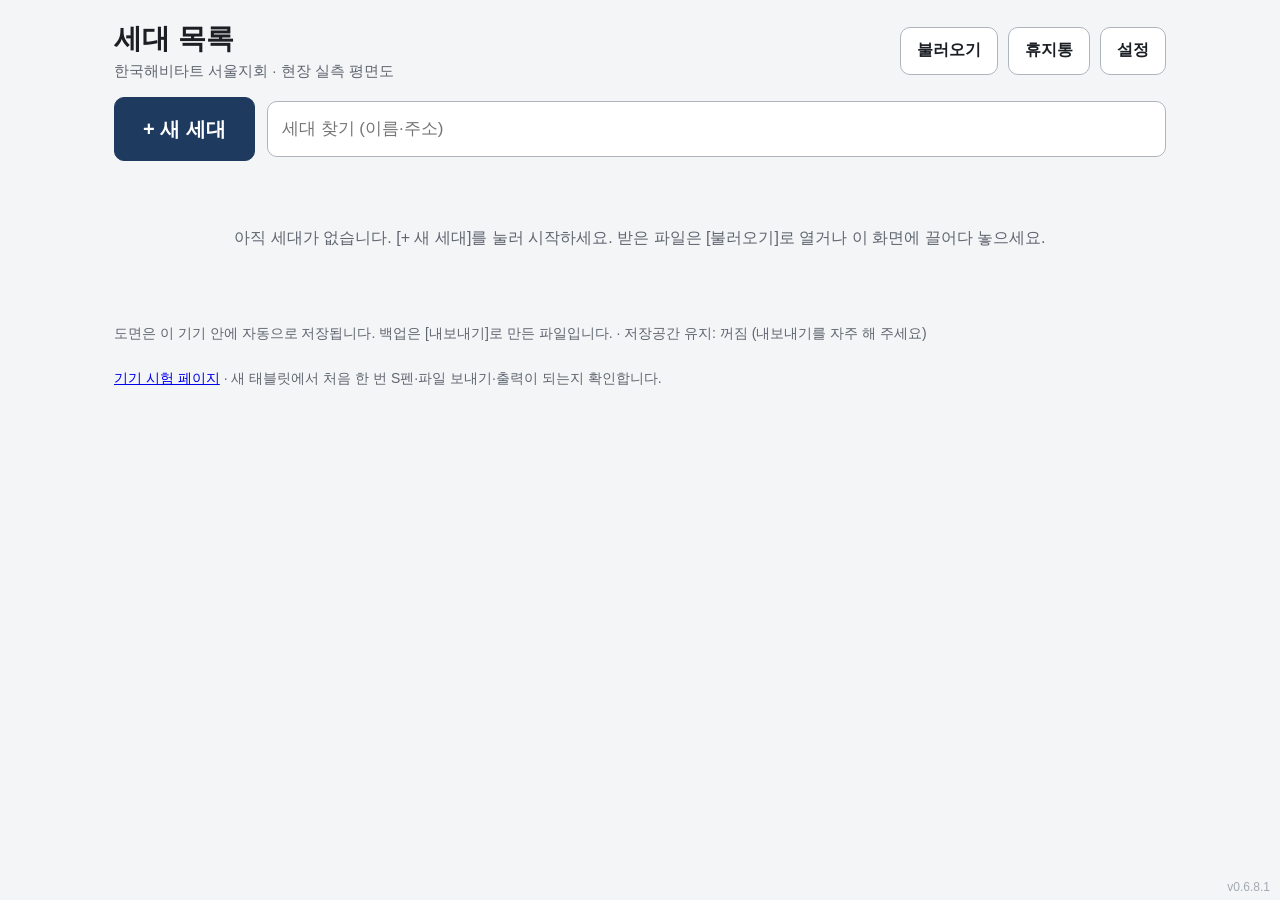
==== commit bb3e74fb: "평면도 앱 0.6.8.1: [출력] 단추를 파란색으로, [내보내기]는 흰색으로 Co-Authored-By: Claude Opus 5.5 <noreply@anthropic.com>" ====
--- a/index.html
+++ b/index.html
@@ -37,8 +37,8 @@
         <button id="btnUndo" type="button" class="btn btn-top btn-icon" aria-label="되돌리기" title="되돌리기 (Ctrl+Z)" disabled>↶</button>
         <button id="btnRedo" type="button" class="btn btn-top btn-icon" aria-label="다시 실행" title="다시 실행 (Ctrl+Y)" disabled>↷</button>
         <button id="btnChecks" type="button" class="btn btn-top" aria-haspopup="true">검사 0</button>
-        <button id="btnExport" type="button" class="btn btn-top btn-primary" title="프로젝트 파일로 보내기 (드라이브·PC)">내보내기</button>
-        <button id="btnOutput" type="button" class="btn btn-top" title="A4 도면 그림(PNG·JPG·PDF)으로 저장">출력</button>
+        <button id="btnExport" type="button" class="btn btn-top" title="프로젝트 파일로 보내기 (드라이브·PC)">내보내기</button>
+        <button id="btnOutput" type="button" class="btn btn-top btn-primary" title="A4 도면 그림(PNG·JPG·PDF)으로 저장">출력</button>
         <button id="btnSettings" type="button" class="btn btn-top" title="창·문 목록, 띄어 쓰기, 기본값, 조사자 이름">설정</button>
       </div>
     </header>
--- a/css/app.css
+++ b/css/app.css
@@ -95,8 +95,6 @@
 .btn-on { background: #FFF1E0; border-color: var(--warn); color: #9A4A00; }
 /* The length panel's [외벽] switch (core/exterior.js): on = the wall is drawn and printed red as 외벽. */
 .btn-ext-on { background: #FDECEA; border-color: #D32F2F; color: #B71C1C; }
-.btn-note { font-size: 12px; font-weight: 500; color: var(--muted); }
-.btn-ext-on .btn-note { color: #B71C1C; }
 .btn-big { min-height: 64px; font-size: 20px; padding: 0 28px; }
 .btn-small { min-height: var(--touch); padding: 0 12px; font-size: 15px; font-weight: 500; }
 .btn-soon, .btn-soon:active { color: var(--soon); border-style: dashed; background: transparent; cursor: default; }
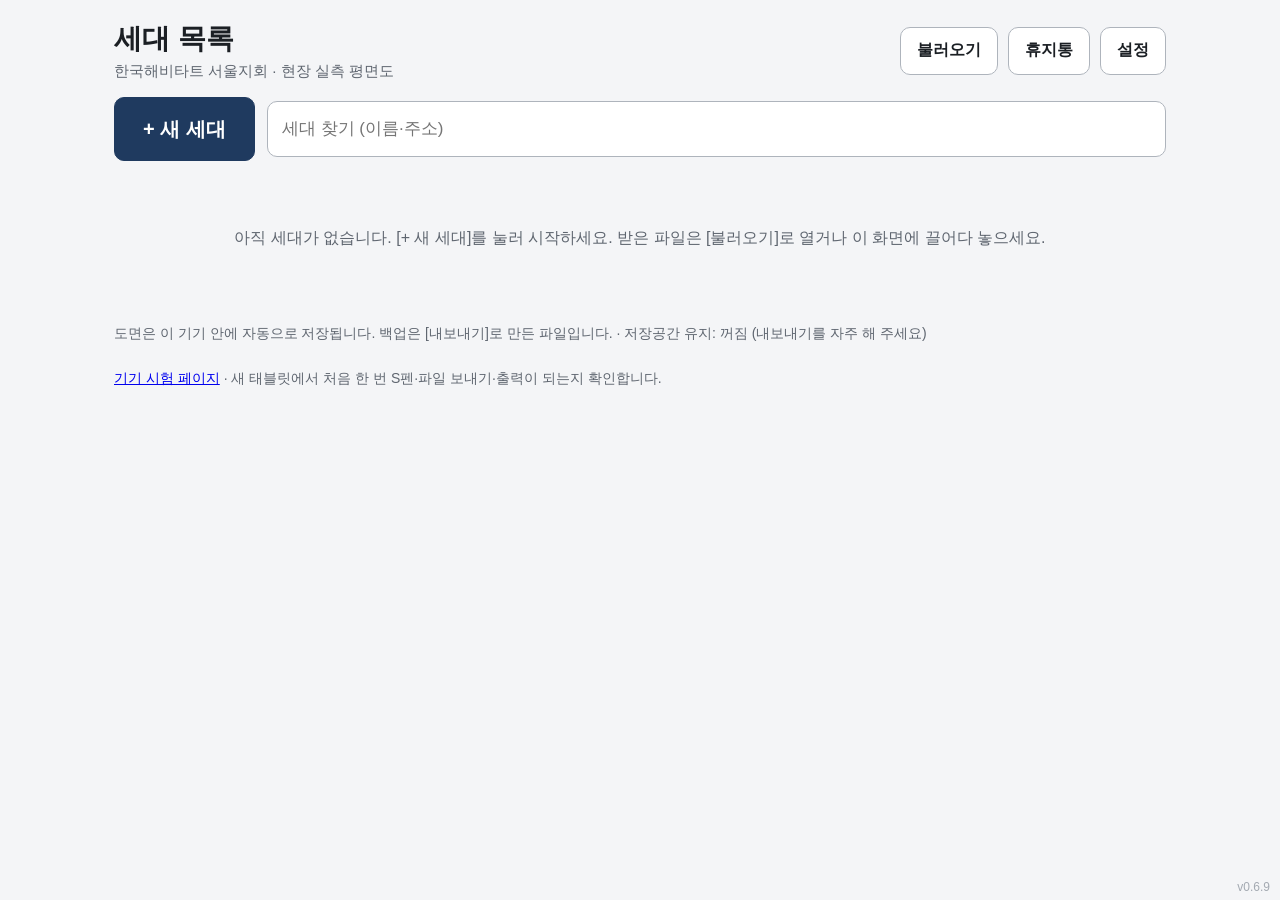
==== commit 845e9d99: "0.6.9: 4·5회차 검토에서 찾은 것 고침, 출력 공통 글꼴(Noto Sans KR), 사용자 결정 반영(입력 창 동안 보기 버튼 숨김, 사선 창·문 글씨, 떨어진 부분 치수줄" ====
--- a/index.html
+++ b/index.html
@@ -87,7 +87,6 @@
 
       <div id="canvasWrap" class="canvas-wrap">
         <canvas id="plan" aria-label="평면도 그림"></canvas>
-        <p id="hint" class="hint"></p>
         <span id="penChip" class="pen-chip" hidden>S펜 사용 중 · 도면 위 손 터치는 무시</span>
         <div class="view-btns">
           <button id="btnRotate" type="button" class="btn" aria-label="도면 회전" title="누를 때마다 도면이 오른쪽으로 90° 회전합니다 (네 번 누르면 원래대로)">↻ 회전</button>
--- a/css/app.css
+++ b/css/app.css
@@ -328,20 +328,9 @@
 #plan.space-pan { cursor: grab; }
 #plan.panning { cursor: grabbing; }
 
-.hint {
-  position: absolute;
-  top: 8px; left: 10px;
-  max-width: min(640px, calc(100% - 500px)); /* leave room for [↻ 회전] [치수선 보기] [외벽 보기] [전체 보기] */
-  margin: 0;
-  padding: 6px 10px;
-  border-radius: 8px;
-  background: rgba(255, 255, 255, 0.88);
-  color: var(--muted);
-  font-size: 14px;
-  line-height: 1.4;
-  pointer-events: none;
-}
-/* Under [전체 보기] on the right, so it never covers the tool hint on the left. Above the 설비 / 메모 bars. */
+/* No tool hint line over the plan (tablet test 2026-10-29: "위쪽 문구 삭제").
+   The S펜 chip: under [전체 보기] on the right, above the 설비 / 메모 bars (main.js _placeToolBars puts a bar
+   left of the canvas buttons when it fits there, else under them). */
 .pen-chip {
   position: absolute;
   z-index: 7;
@@ -360,12 +349,18 @@
 .view-btns { position: absolute; top: 8px; right: 10px; display: flex; gap: 6px; z-index: 5; }
 .view-btns .btn { background: rgba(255, 255, 255, 0.95); }
 .view-btns .btn.btn-on { background: #E8F0FE; border-color: #1A73E8; color: #174EA6; }
-/* A narrow plan (the tablet upright: 727 px): the hint goes under the canvas buttons, as wide as the plan
-   (it was 227 px wide and 7 lines tall, mostly under the 설비 bar), and the S펜 chip takes the free space
-   left of the buttons. */
+/* While a bottom panel (length / room, window / door, fixture) is open the canvas buttons are hidden, so a pen tap on
+   a top wall or name the panel's view move brought under them reaches the plan (tablet simulation 2026-11-01: the plan
+   turned). visibility, not display: they keep their place, so the free area above the panel (visibleArea), the
+   toasts and the 설비 / 메모 bars stay where they were; they come back when the panel closes. */
+.canvas-wrap:has(> #panel:not([hidden])) .view-btns { visibility: hidden; }
+/* For a moment after a tap on the plan at their place closed the panel (main.js _holdViewButtons) they take no pointer:
+   a quick second tap there reaches the plan instead of pressing the button that just came back under the pen. */
+.view-btns.view-btns-held, .view-btns.view-btns-held * { pointer-events: none; }
+/* A narrow plan (the tablet upright: 727 px): the S펜 chip takes the free space left of the canvas buttons
+   (the 설비 / 메모 bars go under the buttons there). */
 .canvas-wrap { container: plan / inline-size; }
 @container plan (max-width: 960px) {
-  .hint { top: 64px; max-width: min(640px, calc(100% - 20px)); }
   .pen-chip { top: 8px; left: 10px; right: auto; max-width: calc(100% - 500px); border-radius: 14px; line-height: 1.3; }
 }
 /* ---- checks popover ----------------------------------------------------------------------- */
@@ -377,6 +372,7 @@
   z-index: 30;
   width: min(460px, calc(100vw - 24px));
   max-height: 60vh;
+  max-height: 60dvh;   /* the screen as seen (100vh in a Chrome tab on Android is taller than it) */
   overflow-y: auto;
   padding: 8px;
   background: var(--surface);
@@ -423,7 +419,22 @@
 .panel-title { font-size: 14px; font-weight: 700; color: var(--muted); }
 .panel-note, .panel-hint { margin: 0; color: var(--muted); font-size: 14px; line-height: 1.45; }
 .panel-actions { display: flex; flex-wrap: wrap; gap: 8px; align-items: center; }
-.panel-close { margin-left: auto; }
+/* [✕ 닫기] (panel.js closeButton): framed and larger than the other panel buttons, with a big ✕ (tablet test
+   2026-10-29: "닫기 버튼을 조금 크게"). It stays in the row of buttons, so it never covers the numpad or the
+   values. */
+.panel-close {
+  margin-left: auto;
+  min-height: 56px;
+  min-width: 116px;
+  padding: 0 18px;
+  gap: 8px;
+  border: 2px solid var(--line-strong);
+  background: #F1F3F5;
+  font-size: 19px;
+  font-weight: 700;
+}
+.panel-close:active:not(:disabled) { background: #DDE3EA; }
+.panel-close-x { font-size: 26px; line-height: 1; }
 
 .field-row { display: flex; flex-wrap: wrap; align-items: center; gap: 8px 10px; }
 .field-wrap { display: flex; align-items: center; gap: 8px; }
@@ -532,7 +543,7 @@
 
 /* Under the row of canvas buttons ([↻ 회전] … [전체 보기], 8 + 48 px), and taps go through a toast (only
    its own button takes them): a toast over [↻ 회전] swallowed the next press (review 2026-10-25). In the
-   editor main.js (_placeToasts) sets `top` under the buttons, the tool hint and a shown 설비 / 메모 bar. */
+   editor main.js (_placeToasts) sets `top` under the buttons and a shown 설비 / 메모 bar. */
 .toasts {
   position: fixed;
   top: calc(var(--banner-h) + var(--topbar-h) + 66px);
@@ -596,9 +607,13 @@
   padding: 16px;
   background: rgba(20, 24, 30, 0.45);
 }
+/* At most the backdrop's own box (the screen as seen, less its 16 px padding). Not calc(100vh - 32px): in a Chrome tab
+   on Android 100vh is the screen with the toolbar hidden (the tablet: 655 + 93.7 css px), though the toolbar never
+   hides here, so the centred 세대 정보 form was 61.7 px taller than the screen, its title and [취소] / [저장] cut off at
+   both ends (round 4 part B check; the 출력 dialog: output.css). */
 .dialog {
   width: min(560px, 100%);
-  max-height: calc(100vh - 32px);
+  max-height: 100%;
   overflow-y: auto;
   padding: 20px;
   border-radius: 16px;
--- a/css/fixtures.css
+++ b/css/fixtures.css
@@ -5,7 +5,7 @@
 
 .fx-bar, .memo-bar {
   position: absolute;
-  top: 66px;                 /* under the tool hint: main.js _placeToolBars sets it from the hint's real height */
+  top: 8px;                  /* main.js _placeToolBars: here, left of the canvas buttons, or under them */
   left: 10px;
   max-width: calc(100% - 20px);
   z-index: 6;
--- a/css/output.css
+++ b/css/output.css
@@ -4,6 +4,12 @@
    save buttons stay in view. */
 .out-dialog {
   width: min(820px, 100%);
+  /* Never taller than its backdrop (the screen less the backdrop's 16 px padding). Not .dialog's
+     calc(100vh - 32px): in a Chrome tab on Android 100vh is the screen with the toolbar hidden (the tablet:
+     655 + 93.7 css px), though it never hides here, so the dialog stood 61.7 px taller than the screen and the
+     centred backdrop cut the title '출력' and the Drive hint off, out of reach (manager's tablet simulation
+     2026-11-01: 1316×655, 치수선 없이). */
+  max-height: 100%;
   display: flex;
   flex-direction: column;
   overflow: hidden;
@@ -136,6 +142,10 @@
   font-size: 15px;
   line-height: 1.45;
 }
+/* The words of the notes (output.js setNoteText): their lines break at the spaces only, never inside a word (r4
+   part B, the tablet: '적습니 / 다', '1:150에 / 서는'; word-break: keep-all alone still broke '[외벽] / 을' and
+   '천장고 / (H)'). */
+.out-word { white-space: nowrap; }
 /* [↻ 도면 회전] and its hint, under the preview (output.js _build). As wide as the preview: the hint wraps
    and does not widen the preview column. */
 .out-preview .out-rotate {
@@ -197,6 +207,33 @@
   word-break: keep-all;
 }
 
+/* A short, wide screen (the tablet's Chrome tab, 1316 x 655): with one row under another the 축척 and the notes lay below
+   the fold, so here the dialog takes the width instead (round 5, question 3). 형식 and 축척 share a row, the choices share
+   a row, the paper's line and [↻ 도면 회전] stand beside the preview, under the options. The rows are placed by their
+   classes (output.js _build), so the notes may come and go. The installed app (1317 x 823) and the tablet held upright
+   are not short and wide: they keep the layout above. */
+@media (max-height: 700px) and (min-width: 1000px) {
+  .out-dialog { width: min(1080px, 100%); }
+  /* The preview | the paper's line | [↻ 도면 회전]: columns of their own, so that the rotate hint wraps instead of
+     running over the paper's line. The options span the last two. */
+  .out-body { display: grid; grid-template-columns: auto auto minmax(0, 1fr); gap: 8px 20px; align-items: start; }
+  .out-preview { display: contents; }
+  .out-preview-canvas { grid-column: 1; grid-row: 1 / span 2; }
+  .out-scale-info { grid-column: 2; grid-row: 2; align-self: center; }
+  .out-preview .out-rotate { grid-column: 3; grid-row: 2; justify-self: end; align-self: center; width: auto; min-width: 0; margin-top: 0; }
+  .out-rotate > .out-label { display: none; }
+  .out-options { grid-column: 2 / -1; grid-row: 1; display: grid; grid-template-columns: minmax(0, 1fr) 170px; gap: 8px 14px; align-items: start; }
+  .out-options > * { grid-column: 1 / -1; }
+  .out-row-format { grid-column: 1; }
+  .out-row-scale { grid-column: 2; }
+  /* 축척 comes after 선택 in the page: 선택 and the notes step back behind it. */
+  .out-row-checks { order: 1; }
+  .out-note, .out-warn { order: 2; }
+  .out-group { gap: 4px; }
+  .out-checks { flex-direction: row; flex-wrap: wrap; gap: 0 18px; }
+  .out-note, .out-warn, .out-kind-note { padding: 6px 10px; }
+}
+
 /* Narrow or short screens (tablet portrait, phones): preview above the options. */
 @media (max-width: 700px) {
   .out-body { flex-direction: column; align-items: stretch; }
--- a/css/checks.css
+++ b/css/checks.css
@@ -4,6 +4,9 @@
 .checks-popover.ck-host {
   width: min(600px, calc(100vw - 24px));
   max-height: calc(100vh - var(--topbar-h, 60px) - 24px);
+  /* The screen as seen (dvh): in a Chrome tab on Android 100vh is taller than it (the toolbar counted as hidden), and
+     the last 73.7 px of a long list lay below the screen, out of reach (round 4 part B check). */
+  max-height: calc(100dvh - var(--banner-h, 0px) - var(--topbar-h, 60px) - 24px);
   padding: 0;
   overscroll-behavior: contain;
 }
